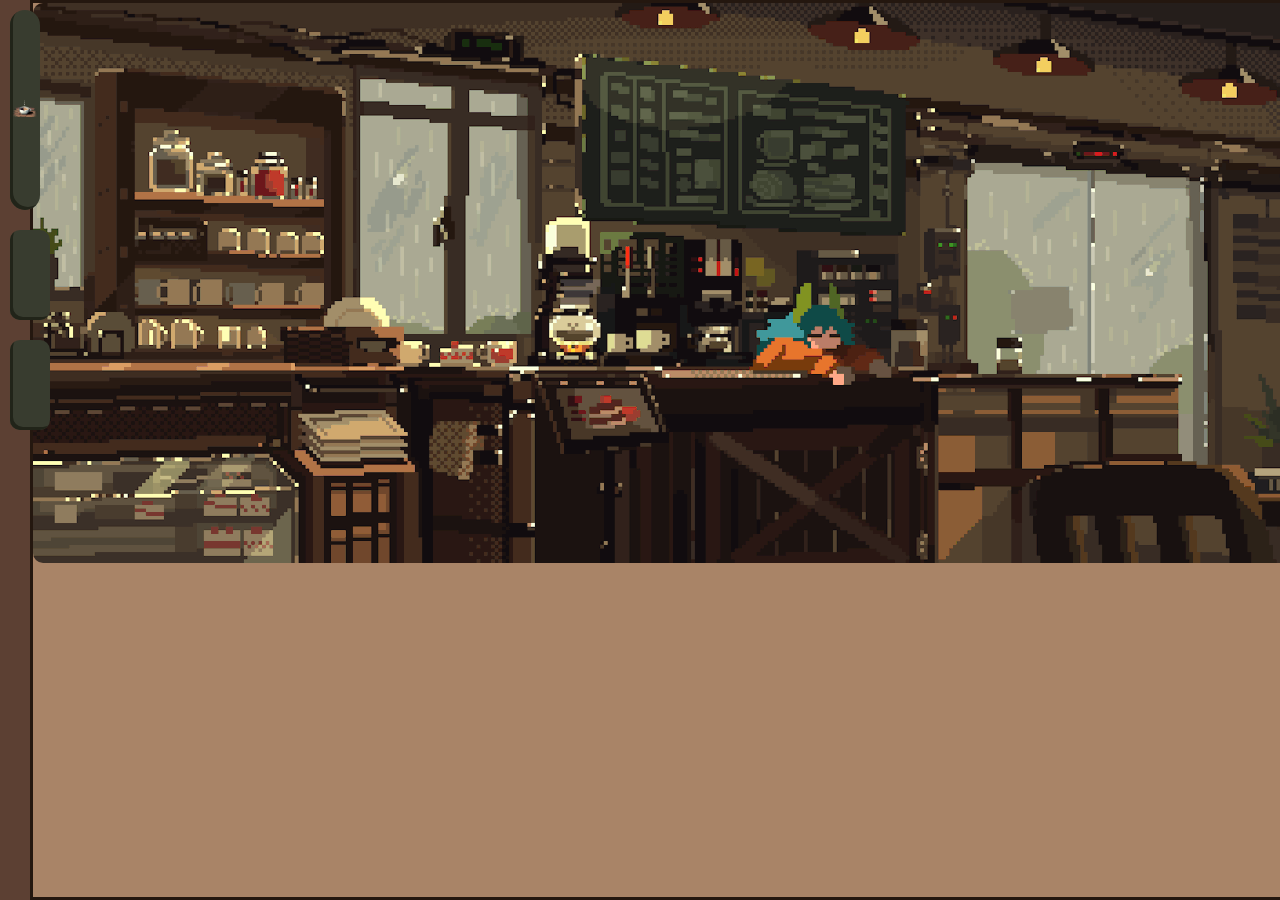
==== index.html @ 0d342227 "first website" ====
<!doctype html>


<head>
    <title>Hanhyel's Space</title>
    <link rel="stylesheet" href="style.css">
</head>

<body>

    <div class="page-container">

        <div class="side-bar">
            <div class="side-bar-icon"> <img src="resources/coffeecup.png" alt="coffeecup" id="coffee-cup"> </div>
            <div class="side-bar-button"></div>
            <div class="side-bar-button"></div>
        </div>

        <div class="main-content">
            
            
            <div>
                <img src="resources/coffeebanner.gif" alt="coffee-banner" id="coffee-banner" >
            </div>

        </div>

    </div>

</body>

</html>
---- style.css ----
body {

    text-align: center;
    font-family: fantasy;
    background: #a98467;
    margin:0px;
    padding:0px;
    box-sizing: border-box;
    cursor: url("resources/cursor.png"), auto;

}

.page-container {

    display:flex;
    width: 100%;
    height: 100%;

}

.side-bar {
    
    min-height: 100dvh;
    width: 200px;
    margin:0px;
    padding:0px;
    border:0px;
    overflow-wrap: break-word;
    background: #5c4033;

    display: flex;
    flex-direction: column;
    z-index: 1;

}

.side-bar-button {

    margin: 10px;
    width:100%;
    height: 10%;
    background-color: #383c2f;
    box-shadow: inset 3px -3px 0px 0px #212419;
    border-radius: 10px;
  
    padding-right: 10px;
    padding-bottom: 0px;

    transition: padding-right 0.3s ease, padding-bottom 0.3s ease;
    
    
}

.side-bar-button:hover {

    padding-right: 20px;

    transition: padding-right 0.1s ease-in-out;
}


.side-bar-icon {

    margin: 10px;
    width:100%;
    height: 200px;
    background-color: #383c2f;
    box-shadow: inset 3px -3px 0px 0px #212419;
    border-radius: 50px;

    align-items: center;
    justify-content: center;
   
}

#coffee-cup {

    object-fit: contain;
    width: 100%;
    height: 200px;

}

#coffee-banner {
    border-radius: 10px;
}

.main-content {

    display: block;
    box-sizing: border-box;
    flex-grow: 1;
    border: 3px solid #24170f;
    
}
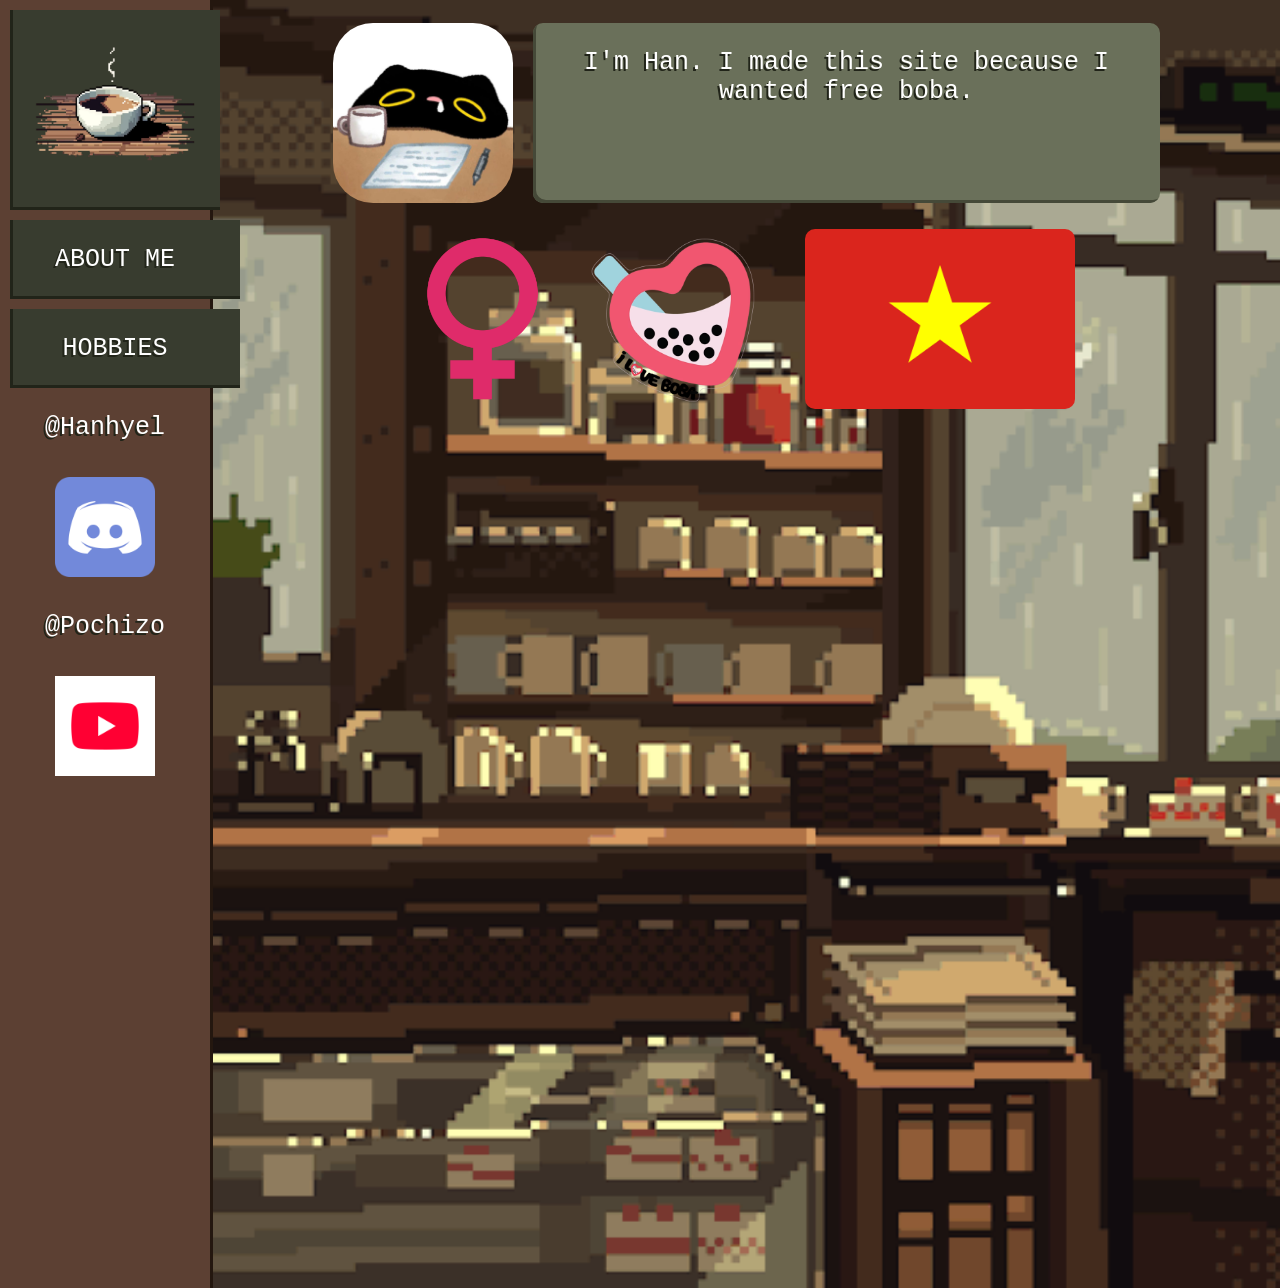
==== commit ed6ef183: "changes" ====
--- a/index.html
+++ b/index.html
@@ -2,8 +2,9 @@
 
 
 <head>
-    <title>Hanhyel's Space</title>
+    <title>Han's About Me</title>
     <link rel="stylesheet" href="style.css">
+  
 </head>
 
 <body>
@@ -12,15 +13,35 @@
 
         <div class="side-bar">
             <div class="side-bar-icon"> <img src="resources/coffeecup.png" alt="coffeecup" id="coffee-cup"> </div>
-            <div class="side-bar-button"></div>
-            <div class="side-bar-button"></div>
+            <a href="index.html" class="side-bar-button"><div>
+                <p>ABOUT ME</p>
+            </div></a>
+            <a href="hobbies.html" class="side-bar-button"><div>
+                <p>HOBBIES</p>
+            </div></a>
+            <!--Socials-->
+            <div id="side-bar-socials">
+                <p>@Hanhyel</p>
+                <img src="resources/discord-icon.png" alt="" class="socials-icon">
+                <p>@Pochizo</p>
+                <a href="https://www.youtube.com/@Pochizo" target="_blank"><img src="resources/youtube-icon.png" alt="" class="socials-icon"></a>
+            </div>
+
         </div>
 
         <div class="main-content">
-            
-            
-            <div>
-                <img src="resources/coffeebanner.gif" alt="coffee-banner" id="coffee-banner" >
+    
+            <div class="tab">
+                <div class="block break-div"><img src="resources/profile.jpg" alt="profile" id="profile-pic">
+                    <div class="dialogue">
+                    <p>I'm Han. I made this site because I wanted free boba.</p>
+                    </div>
+                </div>
+                <div class="block">
+                    <img src="resources/female-icon.png" class="block-image">
+                </div>
+                 <div class="block"><img src="resources/heart-boba.avif" class="block-image"></div>
+                <div class="block"><img src="resources/Viet-Flag.png" class="block-image"></div>
             </div>
 
         </div>
--- a/style.css
+++ b/style.css
@@ -4,11 +4,13 @@
     text-align: center;
     font-family: fantasy;
     background: #a98467;
-    margin:0px;
-    padding:0px;
     box-sizing: border-box;
     cursor: url("resources/cursor.png"), auto;
-
+    margin: 0px;
+    width:100%;
+    height:100%;
+    overflow: hidden;
+    
 }
 
 .page-container {
@@ -21,77 +23,180 @@
 
 .side-bar {
     
-    min-height: 100dvh;
-    width: 200px;
-    margin:0px;
-    padding:0px;
-    border:0px;
-    overflow-wrap: break-word;
+    min-height: 100%;
+    min-width: 150px;
+
     background: #5c4033;
 
     display: flex;
+    flex-shrink: 0;
     flex-direction: column;
     z-index: 1;
 
 }
 
 .side-bar-button {
-
+    width:100%;
+    height: 15%;
+    box-shadow: inset 3px -3px 0px 0px #212419;
+    
+    padding-right: 20px;
+    padding-bottom: 0px;
+
+    transition: padding-right 0.3s ease, padding-bottom 0.3s ease;
+}
+
+.side-bar-button:hover {
+
+    padding-right: 30px;
+
+    transition: padding-right 0.1s ease-in-out;
+}
+
+
+.side-bar-icon {
+
+    width:100%;
+    height: 200px;
+    box-shadow: inset 3px -3px 0px 0px #212419;
+   
+}
+
+.side-bar-button, .side-bar-icon {
+
+    display: flex;
+
+    align-items: center;
+    justify-content: center;
+
+    margin-top: 10px;
+    margin-left: 10px;
+    background-color: #383c2f;
+}
+
+#side-bar-socials {
+
+    min-height: 100dvh;
+    min-width: 100%;
+    display: flex;
+    flex-direction: column;
+    align-items: center;
+
+}
+
+.socials-icon {
     margin: 10px;
-    width:100%;
-    height: 10%;
-    background-color: #383c2f;
-    box-shadow: inset 3px -3px 0px 0px #212419;
+    max-height: 100px;
+    max-width: 100px;
+}
+
+#coffee-cup {
+
+    object-fit: contain;
+    width: 100%;
+    height: 200px;
+
+}
+
+#coffee-banner {
+
+    width: 100%;
+    height: 100%;
+
+}
+
+a {
+    text-decoration: none;
+}
+
+p {
+    font-size: 25px;
+    color: white;
+    text-shadow: -2px 2px #212419 ;
+    font-family: 'Pixelify', monospace;
+    text-align: center;
+}
+
+.main-content {
+
+    display: flex;
+    box-sizing: border-box;
+    flex-grow: 1;
+    border-left: 3px solid #24170f;
+
+    background-image: url("resources/coffeebanner.gif");
+    background-repeat: no-repeat;
+    background-size: cover;
+
+    justify-content: center;
+    
+}
+
+.tab {
+
+    display: flex;
+    flex-wrap: wrap;
+    box-sizing: border-box;
+
+    margin:10px;
+
+    max-width: 80%;
+    height: fit-content;
+
+    /*background-color: #383c2fc4;*/
+    align-content: start;
+    justify-content: center;
+
+}
+
+.break-div {
+    flex-basis: 100%;
+}
+
+.block {
+   
+    margin: 3px;
+    display: flex;
+    justify-content: center;
+    width: fit-content;
+    height: 200px;
+}
+
+.dialogue {
+    display: flex;
+    justify-content: center;
+
+    box-sizing: border-box;
+    overflow-wrap: break-word;
+    flex-grow: 1;
+    margin: 10px;
+    background-color: #6a705a;
+    box-shadow: inset 3px -3px 0px 0px #454938;
     border-radius: 10px;
-  
-    padding-right: 10px;
-    padding-bottom: 0px;
-
-    transition: padding-right 0.3s ease, padding-bottom 0.3s ease;
-    
-    
-}
-
-.side-bar-button:hover {
-
-    padding-right: 20px;
-
-    transition: padding-right 0.1s ease-in-out;
-}
-
-
-.side-bar-icon {
-
-    margin: 10px;
-    width:100%;
-    height: 200px;
-    background-color: #383c2f;
-    box-shadow: inset 3px -3px 0px 0px #212419;
+}
+
+.block-image {
+    max-width: 300px;
+    box-sizing: border-box;
+    margin:10px;
+    border-radius: 10px;
+}
+
+.manhwa-scrollbar {
+    width: 100%;
+    display: flex;
+    justify-content: center;
+
+    object-fit: contain;
+    overflow-x: scroll;
+    overflow-y: hidden;
+}
+
+
+#profile-pic {
+    box-sizing: border-box;
+    padding: 10px;
     border-radius: 50px;
-
-    align-items: center;
-    justify-content: center;
-   
-}
-
-#coffee-cup {
-
-    object-fit: contain;
-    width: 100%;
-    height: 200px;
-
-}
-
-#coffee-banner {
-    border-radius: 10px;
-}
-
-.main-content {
-
-    display: block;
-    box-sizing: border-box;
-    flex-grow: 1;
-    border: 3px solid #24170f;
-    
-}
-
+    width: 200px;
+    height: 200px;
+}
